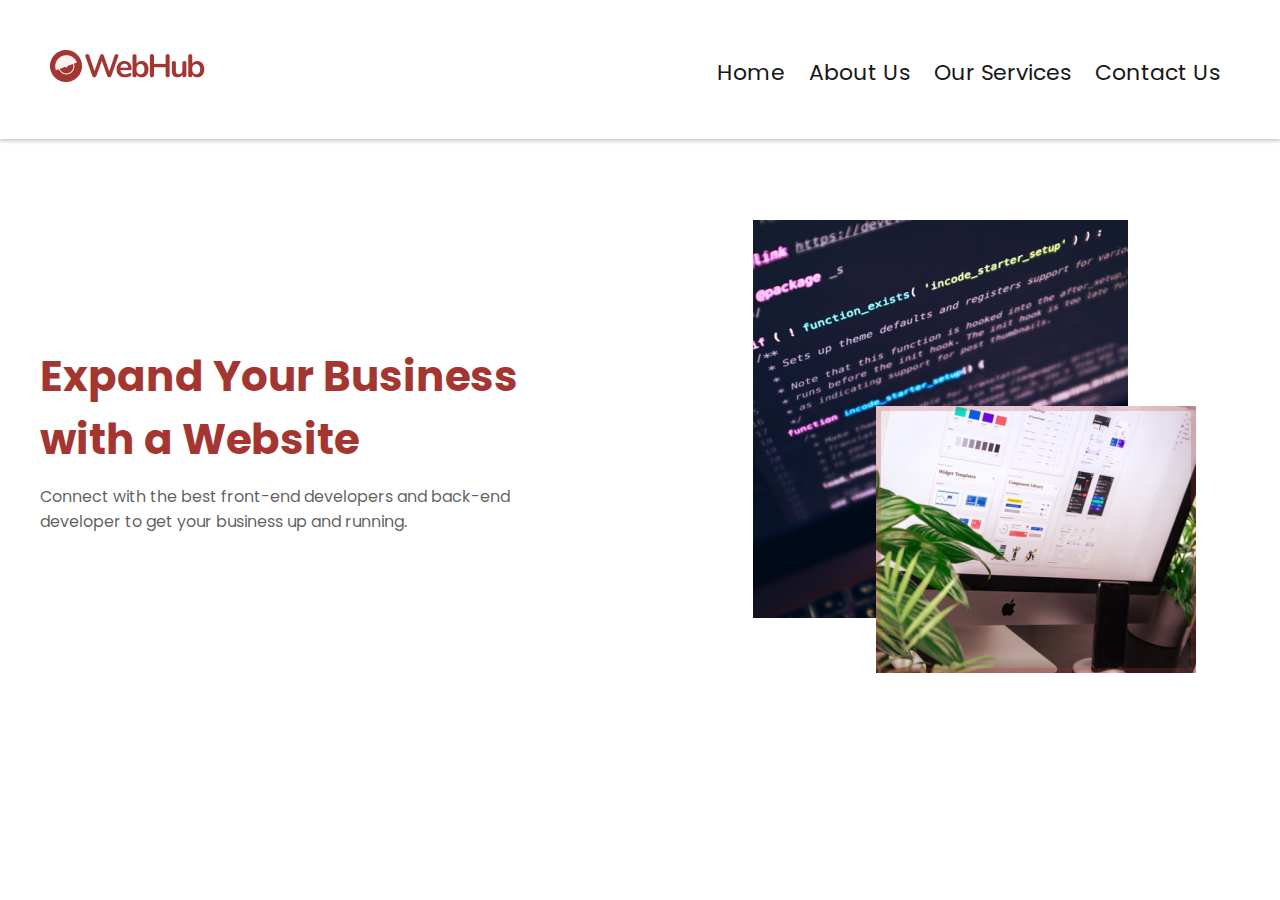
==== index.html @ 53d7fff4 "first commit" ====
<!DOCTYPE html>
<html lang="en">
<head>
    <meta charset="UTF-8">
    <meta http-equiv="X-UA-Compatible" content="IE=edge">
    <meta name="viewport" content="width=device-width, initial-scale=1.0">
    <title>Web Hub portfolio website</title>
    <link rel="stylesheet" href="css/webhub.css">
</head>
<body>
    <header class="header">
        <div class="container">
            <div class="logo">
                <img src="images/webhub-logo.png" alt="Webhub logo">
            </div>
            <nav class="navigation">
                <ul>
                    <li>
                        <a href="index.html">Home</a>
                    </li>
                    <li>
                        <a href="about.html">About Us</a>
                    </li>
                    <li>
                        <a href="">Our Services</a>
                    </li>
                    <li>
                        <a href="">Contact Us</a>
                    </li>
                </ul>
            </nav>
        </div>
    </header>

    <div class="container">
        <div class="hero">
            <div class="hero__text">
                <h1 class="heading">Expand Your Business with a Website</h1>
                <p class="subheading">
                    Connect with the best front-end developers and back-end developer to get your business up and running.
                </p>
            </div>
            <div class="hero__images">
                <img src="images/hero-image1.jpg" alt="hero image 1" class="image1">
                <img src="images/hero-image2.jpg" alt="hero image 2" class="image2">
            </div>
        </div>
    </div>

</body>
</html>
---- css/webhub.css ----
@import url('https://fonts.googleapis.com/css2?family=Poppins:wght@100;200;300;400;500;600;700;800&display=swap');
*{
    padding: 0;
    margin: 0;
    box-sizing: border-box;
}

html{
    font-size: 1rem;
    font-family: 'Poppins', sans-serif;
}

.container{
    width: 100%;
    max-width: 1200px;
    min-height: 100px;
    height: auto;
    margin: 0 auto;
}

.header{
    width: 100%;
    height: 139px;
    background-color: #ffffff;
    box-shadow: 0px 2px 4px rgba(23, 23, 23, 0.25);
}

.logo{
    float: left;
    margin-top: 35px;
}

.navigation{
    float: right;
    padding-top: 56px;
}


.navigation li{
    list-style: none;
    display: inline;
    margin-right: 20px;
}

.navigation a{
    color: #171717;
    font-size: 22px;
    text-decoration: none;
}

.navigation ul li  a:hover{
    color: #A43632;
    text-decoration: underline;
}


/* Hero section of the website */
.hero{
    display: flex;
    justify-content: center;
    align-items: center;
    height: 600px;
    width: 100%;
    /* background-color: #e7e7e7; */
}

.hero__text{
    display: flex;
    flex-direction: column;
    gap: 13px;
    flex-basis: 50%;
    padding-right: 60px;
}

.hero__text .heading{
    color: #A43632;
    font-size: 42px;
    font-weight: 700;
}

.hero__text .subheading{
    color: rgba(23, 23, 23, 0.7);
}


.hero__images{
    flex-basis: 50%;
    display: flex;
    height: 600px;
    justify-content: center;
    align-items: center;
    position: relative;
}

.hero__images .image1{
    height: 398px;
    position: absolute;
    top: 81px;
}

.hero__images .image2{
    height: 267px;
    position: absolute;
    top: 267px;
    left: 236px;
}
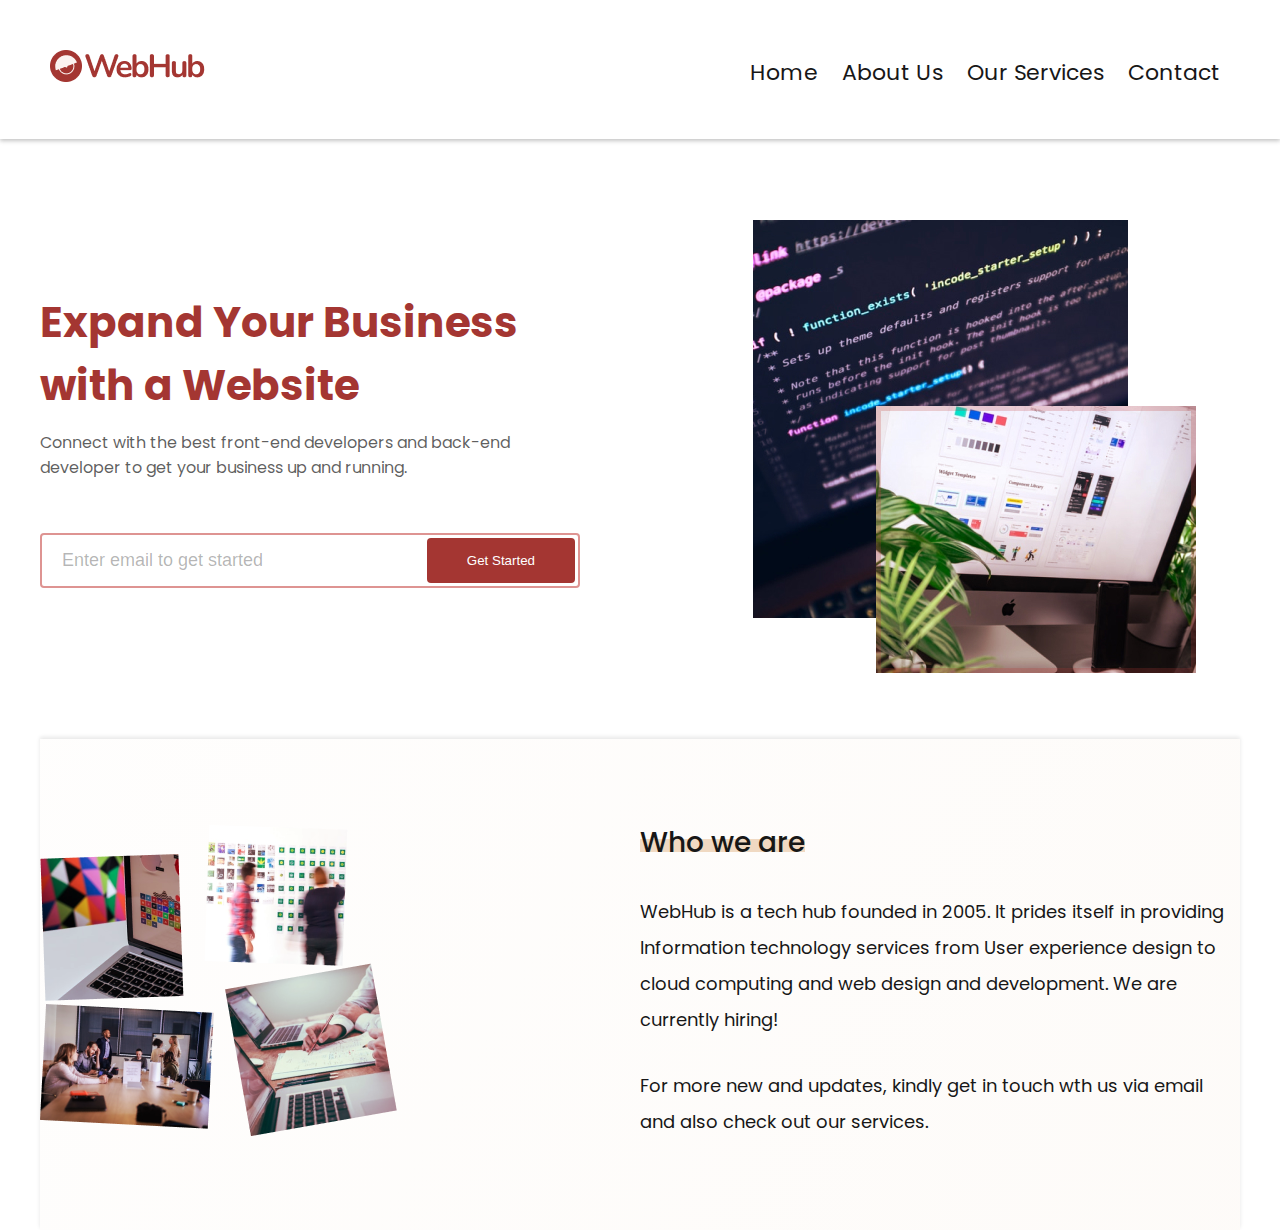
==== commit c3165c47: "landing page" ====
--- a/index.html
+++ b/index.html
@@ -25,7 +25,7 @@
                         <a href="">Our Services</a>
                     </li>
                     <li>
-                        <a href="">Contact Us</a>
+                        <a href="">Contact</a>
                     </li>
                 </ul>
             </nav>
@@ -33,18 +33,44 @@
     </header>
 
     <div class="container">
+        <!-- Hero section goes here -->
         <div class="hero">
             <div class="hero__text">
                 <h1 class="heading">Expand Your Business with a Website</h1>
                 <p class="subheading">
                     Connect with the best front-end developers and back-end developer to get your business up and running.
                 </p>
+
+                <div class="form">
+                    <input type="text" placeholder="Enter email to get started" class="input">
+                    <button class="btn-getstarted">Get Started</button>
+                </div>
             </div>
             <div class="hero__images">
                 <img src="images/hero-image1.jpg" alt="hero image 1" class="image1">
                 <img src="images/hero-image2.jpg" alt="hero image 2" class="image2">
             </div>
         </div>
+
+        <!-- Who we are section -->
+        <div class="who-we-are">
+            <div class="imagebox">
+                <img src="images/who-we-are.png" alt="who we are">
+            </div>
+            <div class="textbox">
+                <span class="custom-heading">Who we are</span>
+                <p class="text">
+                    WebHub is a tech hub founded in 2005. It prides itself in providing 
+                    Information technology services from User experience design 
+                    to cloud computing and web design and development. <span>We are currently hiring!</span>
+                </p>
+
+                <p class="text">
+                    For more new and updates, kindly get in touch wth us 
+                    via email and also check out our services.
+                </p>
+            </div>
+        </div>
     </div>
 
 </body>
--- a/css/webhub.css
+++ b/css/webhub.css
@@ -82,6 +82,43 @@
     color: rgba(23, 23, 23, 0.7);
 }
 
+.hero__text .form{
+    display: flex;
+    position: relative;
+}
+
+.hero__text .form .input{
+    
+    width: 100%;
+    font-size: 18px;
+    margin-top: 40px;
+    color: rgba(23, 23, 23, 1);
+    padding: 15px 170px 15px 20px;
+    border-radius: 4px;
+    border: 2px solid #DE9492;
+}
+
+.hero__text .form .input::placeholder{
+    color: rgba(23, 23, 23, 0.32);
+}
+
+.hero__text .form .btn-getstarted{
+    position: absolute;
+    right: 5px;
+    top: 45px;
+
+    background-color: #A43632;
+    color: #ffffff;
+    border-radius: 4px;
+    padding: 15px 40px;
+    outline: none;
+    border: 0;
+    cursor: pointer;
+}
+
+.hero__text .form .btn-getstarted:hover{
+    background-color: #ea6e6a;
+}
 
 .hero__images{
     flex-basis: 50%;
@@ -105,3 +142,55 @@
     left: 236px;
 }
 
+
+
+
+/* Who we are section */
+
+.who-we-are{
+    display: flex;
+    flex-direction: row;
+    justify-content: space-between;
+    padding: 86px 0;
+
+    background: linear-gradient(119.32deg, #FFFFFF -47.61%, #FDFAF7 129.23%, #FDFAF7 129.23%), #FDFAF7;
+    box-shadow: 0px -2px 4px rgba(23, 23, 23, 0.1);
+}
+
+.who-we-are .imagebox{
+    flex-basis: 40%;
+}
+
+.who-we-are .textbox{
+    flex-basis: 50%;
+    font-size: 18px;
+    line-height: 200%;
+    color: #171717;
+}
+
+.who-we-are .text{
+    margin-top: 30px;
+}   
+
+
+
+/* Custom Styles */
+.custom-heading{
+    font-size: 28px;
+    color: #171717;
+    font-weight: 500;
+    margin-bottom: 18px;
+    position: relative;
+    z-index: 0;
+
+}
+
+.custom-heading::before{
+    content: "";
+    width: 100%;
+    height: 13px;
+    background-color: #F0D9C2;
+    position: absolute;
+    z-index: -1;
+    bottom: 10px;
+}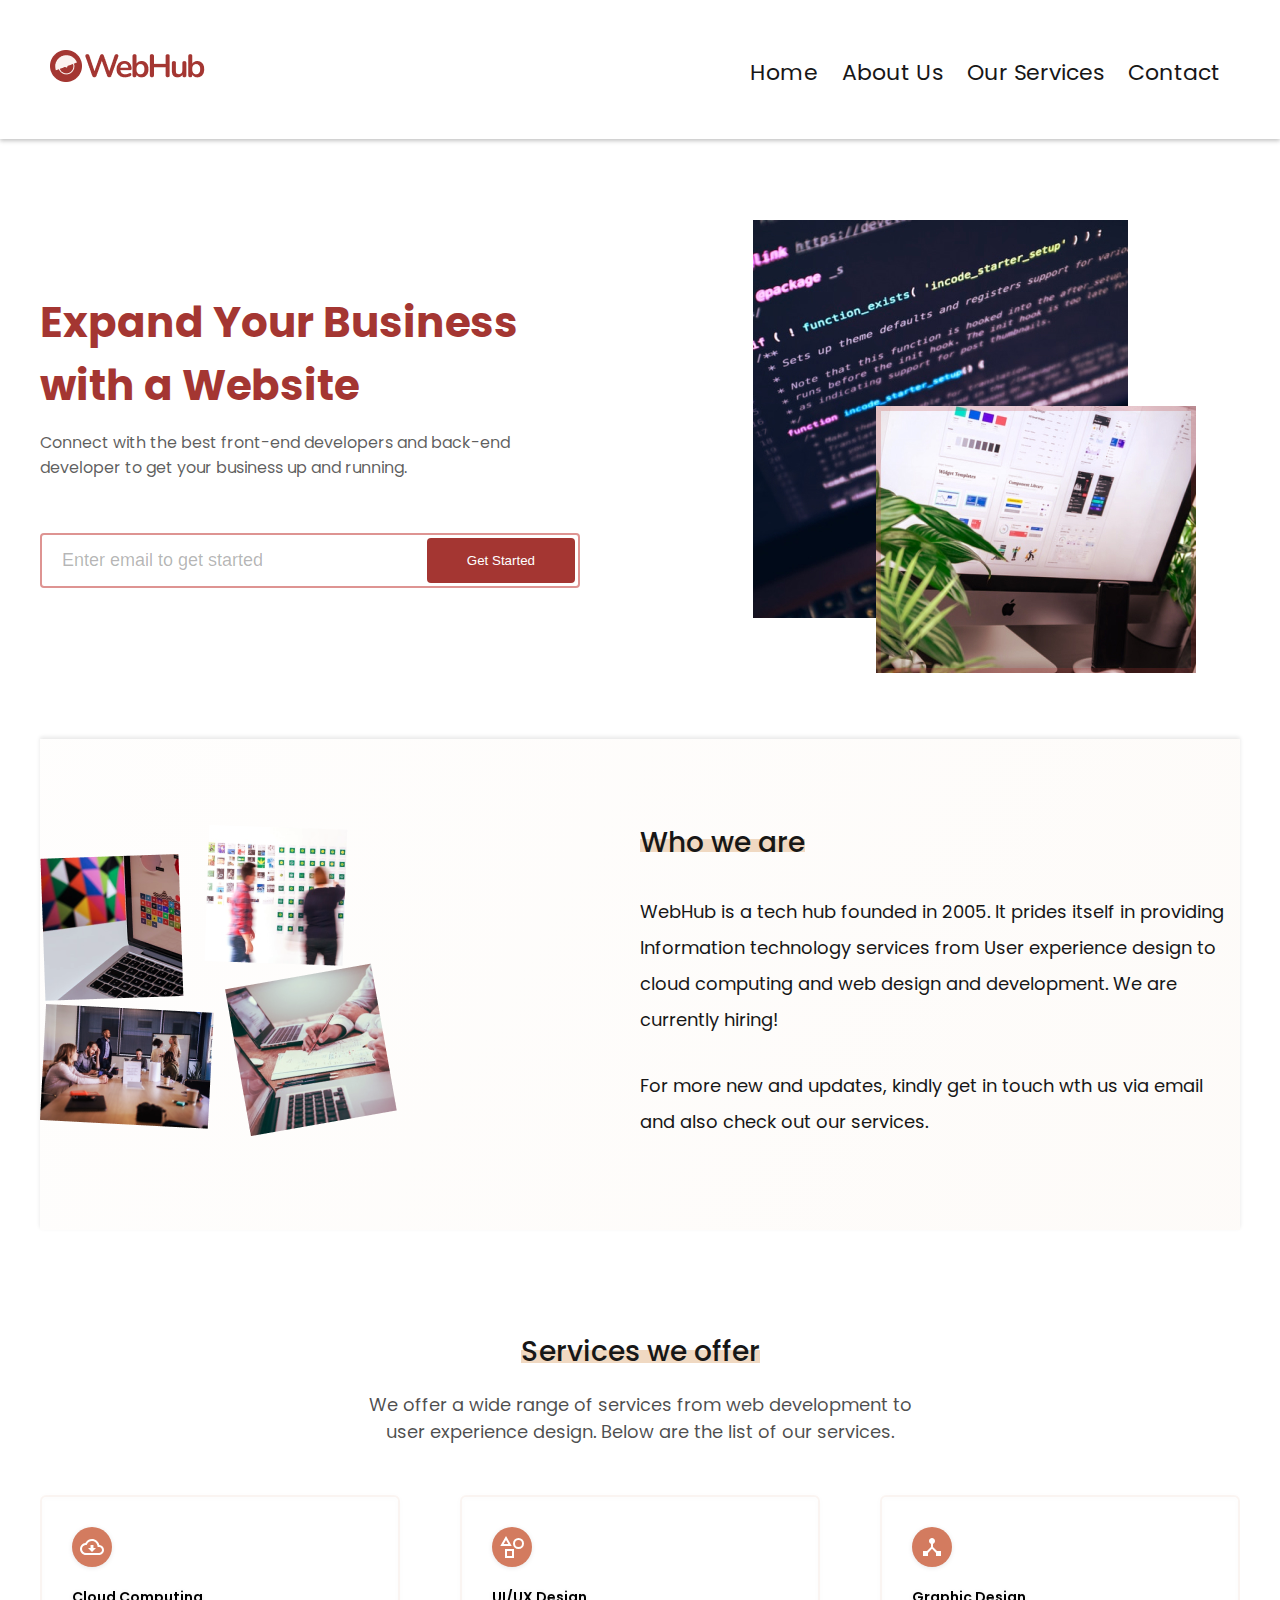
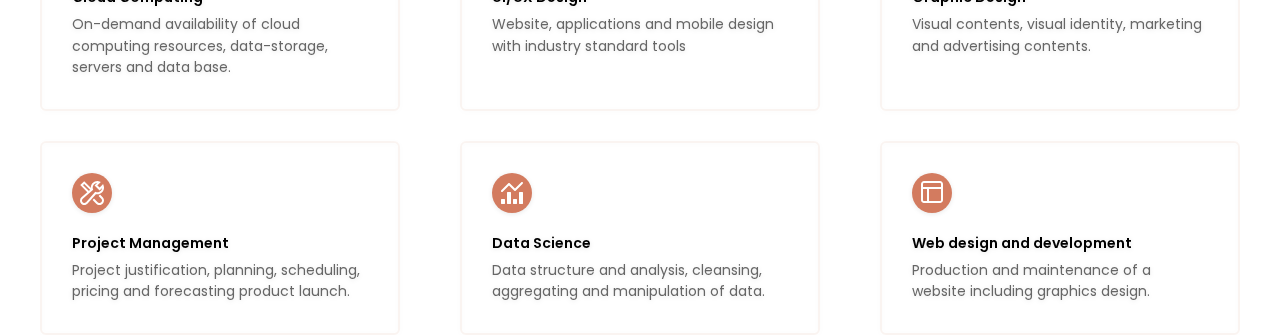
==== commit 6bd4d6a9: "services section completed" ====
--- a/index.html
+++ b/index.html
@@ -71,6 +71,78 @@
                 </p>
             </div>
         </div>
+
+        <!-- Services section -->
+
+        <div class="services">
+            
+            <div class="wb-textbox">
+                <span class="custom-heading wb-title">Services we offer</span>
+                <p class="wb-subtitle">
+                    We offer a wide range of services from web development 
+                    to user experience design. Below are the list of our services.
+                </p>
+            </div>
+
+            <div class="services__container">
+
+                <!-- Cloud computing box 1 -->
+                <div class="servicebox">
+                    <img src="/images/cloud-computing.svg" alt="Cloud computing" class="icon">
+                    <h3 class="heading">Cloud Computing</h3>
+                    <p class="description">
+                        On-demand availability of cloud computing resources, data-storage, servers and data base.
+                    </p>
+                </div>
+
+                <!-- UI/UX Design box 2-->
+                <div class="servicebox">
+                    <img src="/images/uiux-design.svg" alt="UI/UX Design" class="icon">
+                    <h3 class="heading">UI/UX Design</h3>
+                    <p class="description">
+                        Website, applications and mobile design with industry standard tools
+                    </p>
+                </div>
+
+                <!-- Graphic Design box 3-->
+                <div class="servicebox">
+                    <img src="/images/graphic-design.svg" alt="Graphic Design" class="icon">
+                    <h3 class="heading">Graphic Design</h3>
+                    <p class="description">
+                        Visual contents, visual identity, marketing and advertising contents.
+                    </p>
+                </div>
+
+                <!-- Project Management box 4 -->
+                <div class="servicebox">
+                    <img src="/images/project-management.svg" alt="Project Management" class="icon">
+                    <h3 class="heading">Project Management</h3>
+                    <p class="description">
+                        Project justification, planning, scheduling, pricing and forecasting product launch.
+                    </p>
+                </div>
+
+                <!-- Data Science box 5-->
+                <div class="servicebox">
+                    <img src="/images/data-science.svg" alt="Data Science" class="icon">
+                    <h3 class="heading">Data Science</h3>
+                    <p class="description">
+                        Data structure and analysis, cleansing, aggregating and manipulation of data.
+                    </p>
+                </div>
+
+                <!-- Web design and development box 6-->
+                <div class="servicebox">
+                    <img src="/images/web-design-dev.svg" alt="Web design and development" class="icon">
+                    <h3 class="heading">Web design and development</h3>
+                    <p class="description">
+                        Production and maintenance of a website including graphics design.
+                    </p>
+                </div>
+
+            </div>
+        </div>
+
     </div>
 
 </body>
--- a/css/webhub.css
+++ b/css/webhub.css
@@ -172,9 +172,50 @@
     margin-top: 30px;
 }   
 
-
-
-/* Custom Styles */
+/*--------- Services section ------ */
+
+.services{
+    width: 100%;
+    height: auto;
+    overflow: auto;
+    margin-top: 101px;
+}
+
+.services__container{
+    display: flex;
+    flex-wrap: wrap;
+    justify-content: space-between;
+    gap: 30px;
+    margin-top: 50px;
+}
+
+.services__container .servicebox{
+    flex-basis: 30%;
+    border: 2px solid rgba(237, 203, 192, .2);
+    filter: drop-shadow(0px 1px 2px rgba(23, 23, 23, 0.1));
+    border-radius: 4px;
+    padding: 30px;
+    border-radius: 6px;
+}
+
+.servicebox .icon{
+    height: 40px;
+}
+
+.servicebox .heading{
+    margin: 13px 0 6px 0;
+    font-size: 14px;
+    font-weight: 600;
+
+}
+.servicebox .description{
+    font-size: 14px;
+    color: #666666;
+    line-height: 21.6px;
+}
+
+
+/* Generic Style rules */
 .custom-heading{
     font-size: 28px;
     color: #171717;
@@ -193,4 +234,23 @@
     position: absolute;
     z-index: -1;
     bottom: 10px;
+}
+
+.wb-title{
+    text-align: center;
+}
+
+.wb-subtitle{
+    text-align: center;
+    color: rgba(0, 0, 0, 0.7);
+    font-size: 18px;
+    width: 100%;
+    max-width: 558px;
+}
+
+.wb-textbox{
+    display: flex;
+    justify-content: center;
+    align-items: center;
+    flex-direction: column;
 }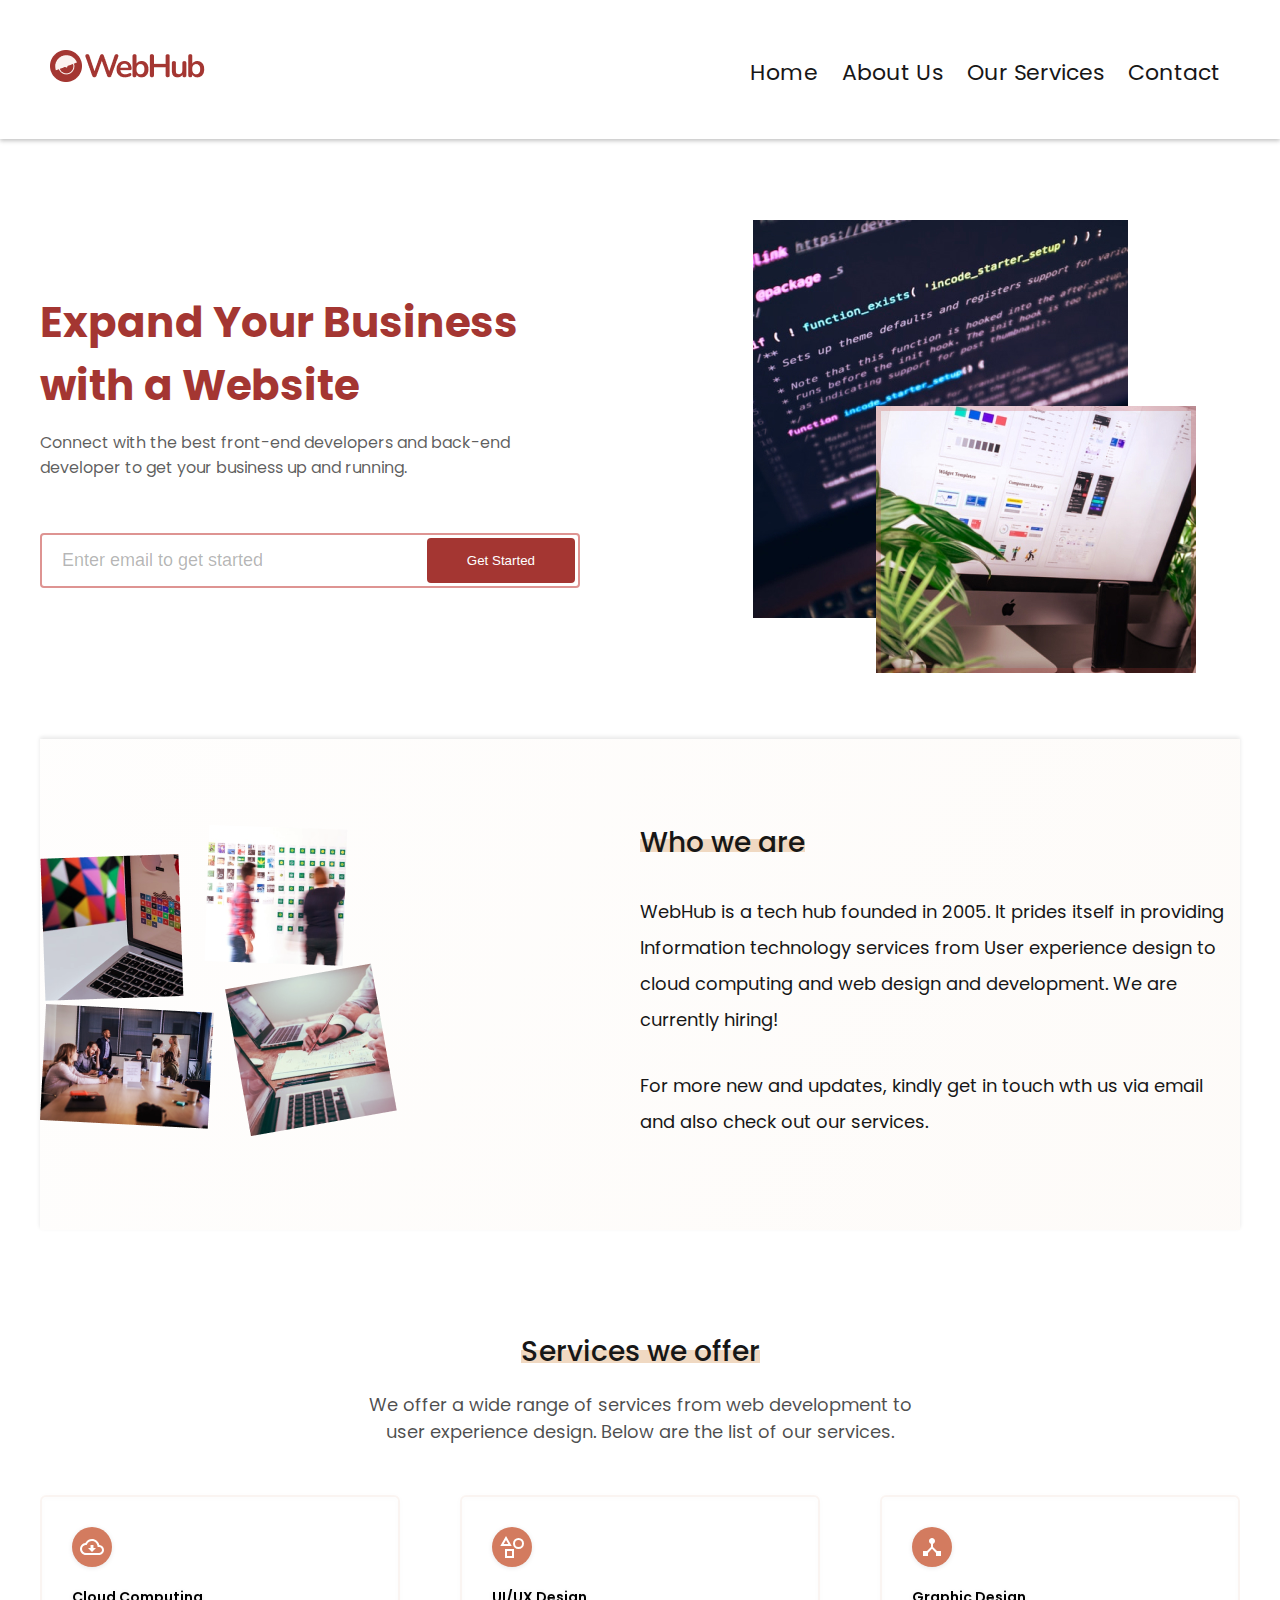
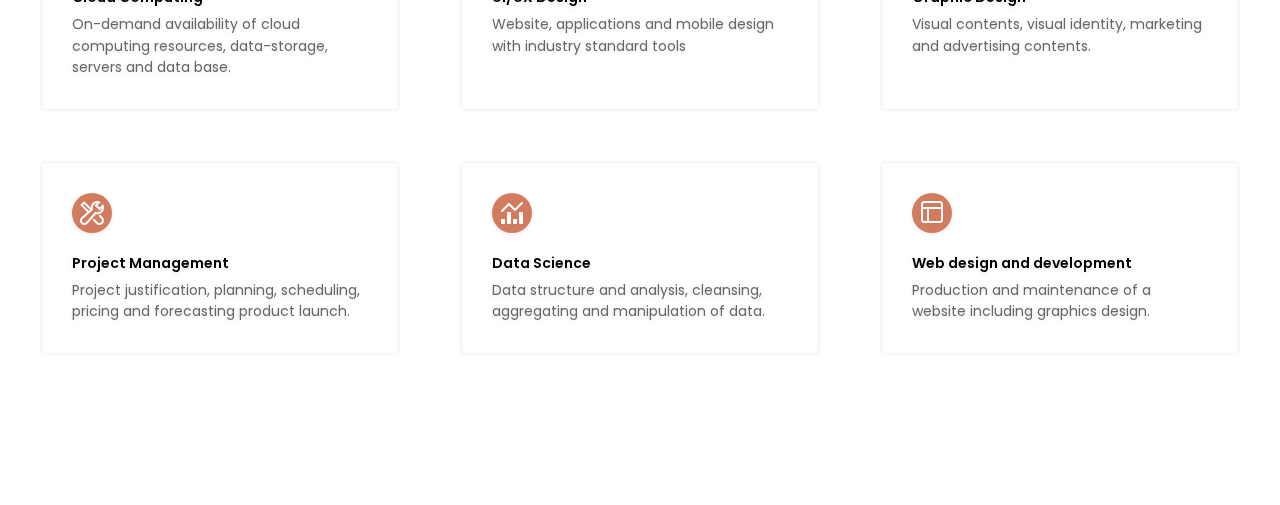
==== commit c3a92338: "updates" ====
--- a/index.html
+++ b/index.html
@@ -143,6 +143,10 @@
             </div>
         </div>
 
+
+        <!-- Pricing section -->
+
+        
     </div>
 
 </body>
--- a/css/webhub.css
+++ b/css/webhub.css
@@ -178,14 +178,14 @@
     width: 100%;
     height: auto;
     overflow: auto;
-    margin-top: 101px;
+    margin: 101px 0 150px 0;
 }
 
 .services__container{
     display: flex;
     flex-wrap: wrap;
     justify-content: space-between;
-    gap: 30px;
+    gap: 50px;
     margin-top: 50px;
 }
 
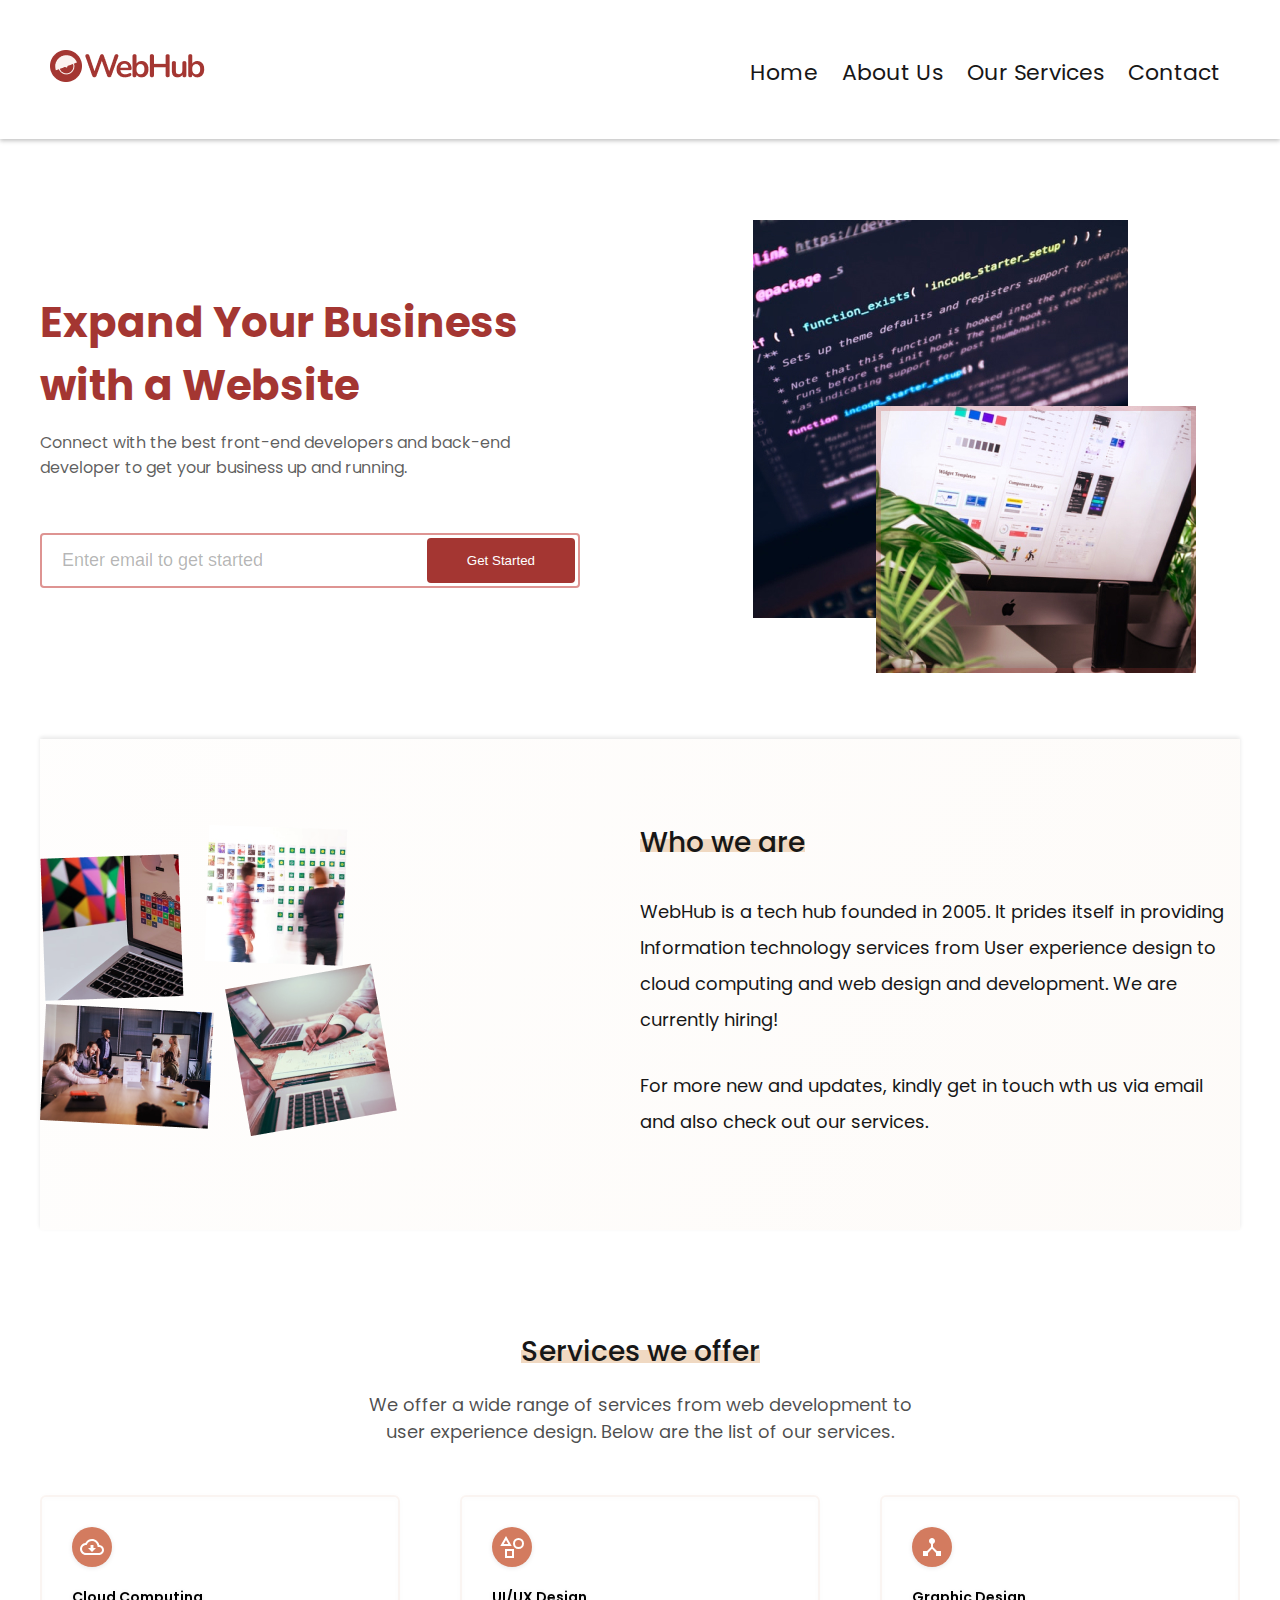
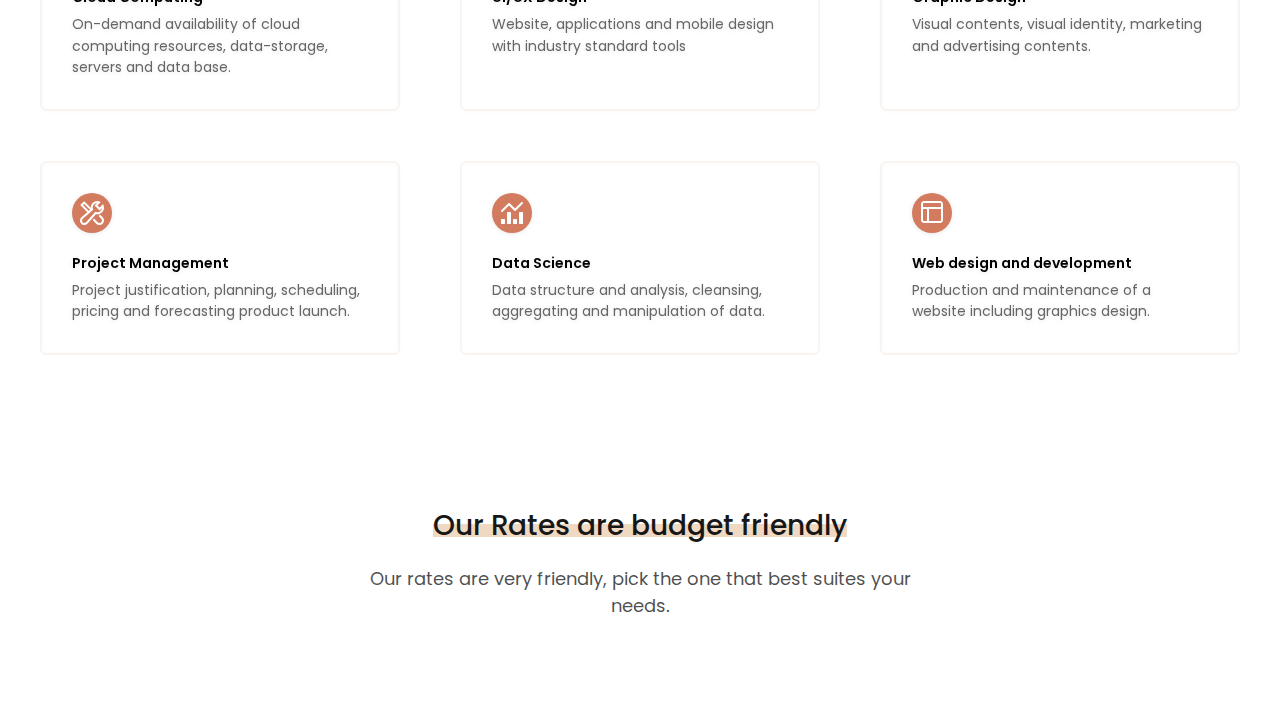
==== commit f3f61ba9: "pricing section started" ====
--- a/index.html
+++ b/index.html
@@ -145,8 +145,15 @@
 
 
         <!-- Pricing section -->
+        <div class="pricing">
+            <div class="wb-textbox">
+                <span class="custom-heading wb-title">Our Rates are budget friendly</span>
+                <p class="wb-subtitle">
+                    Our rates are very friendly, pick the one that best suites your needs.
+                </p>
+            </div>
+        </div>
 
-        
     </div>
 
 </body>
--- a/css/webhub.css
+++ b/css/webhub.css
@@ -213,6 +213,15 @@
     color: #666666;
     line-height: 21.6px;
 }
+
+/* --------- Pricing section --------- */
+
+.pricing{
+    margin: 0 0 100px 0;
+}
+
+
+
 
 
 /* Generic Style rules */
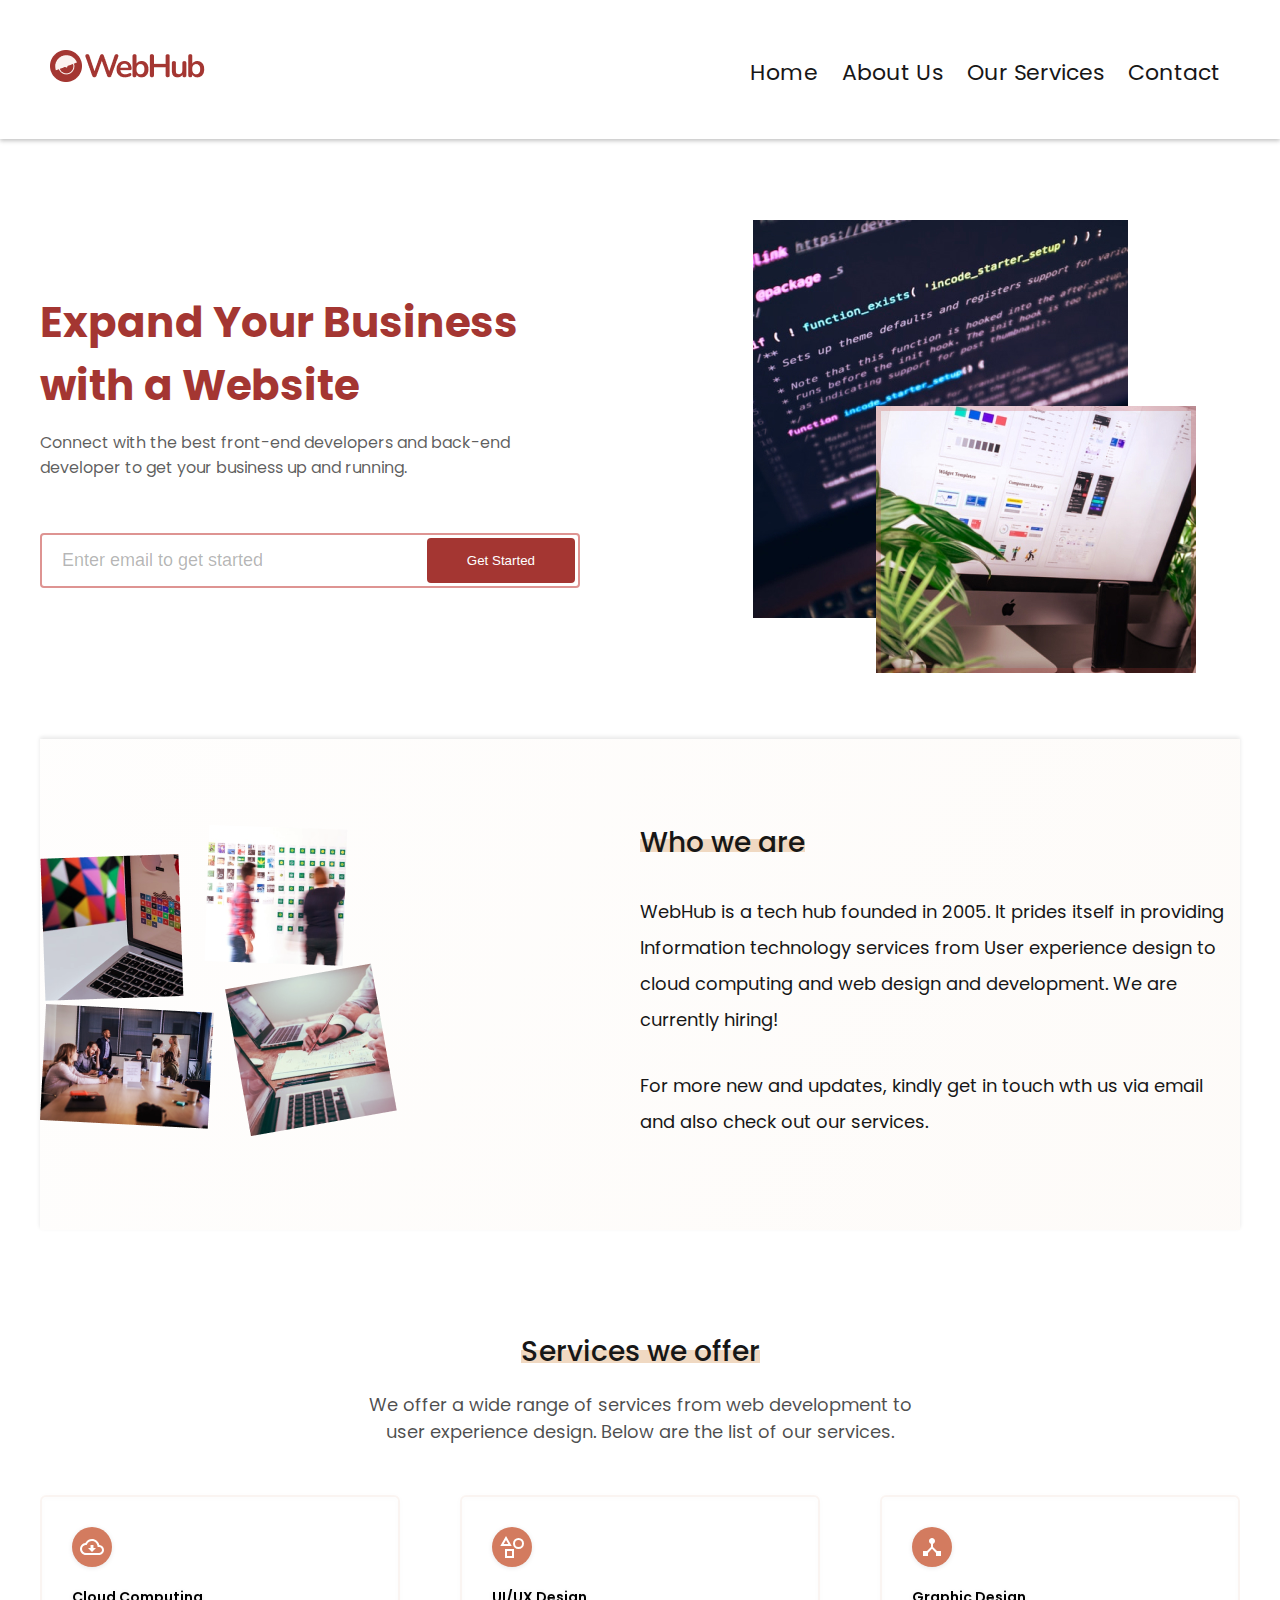
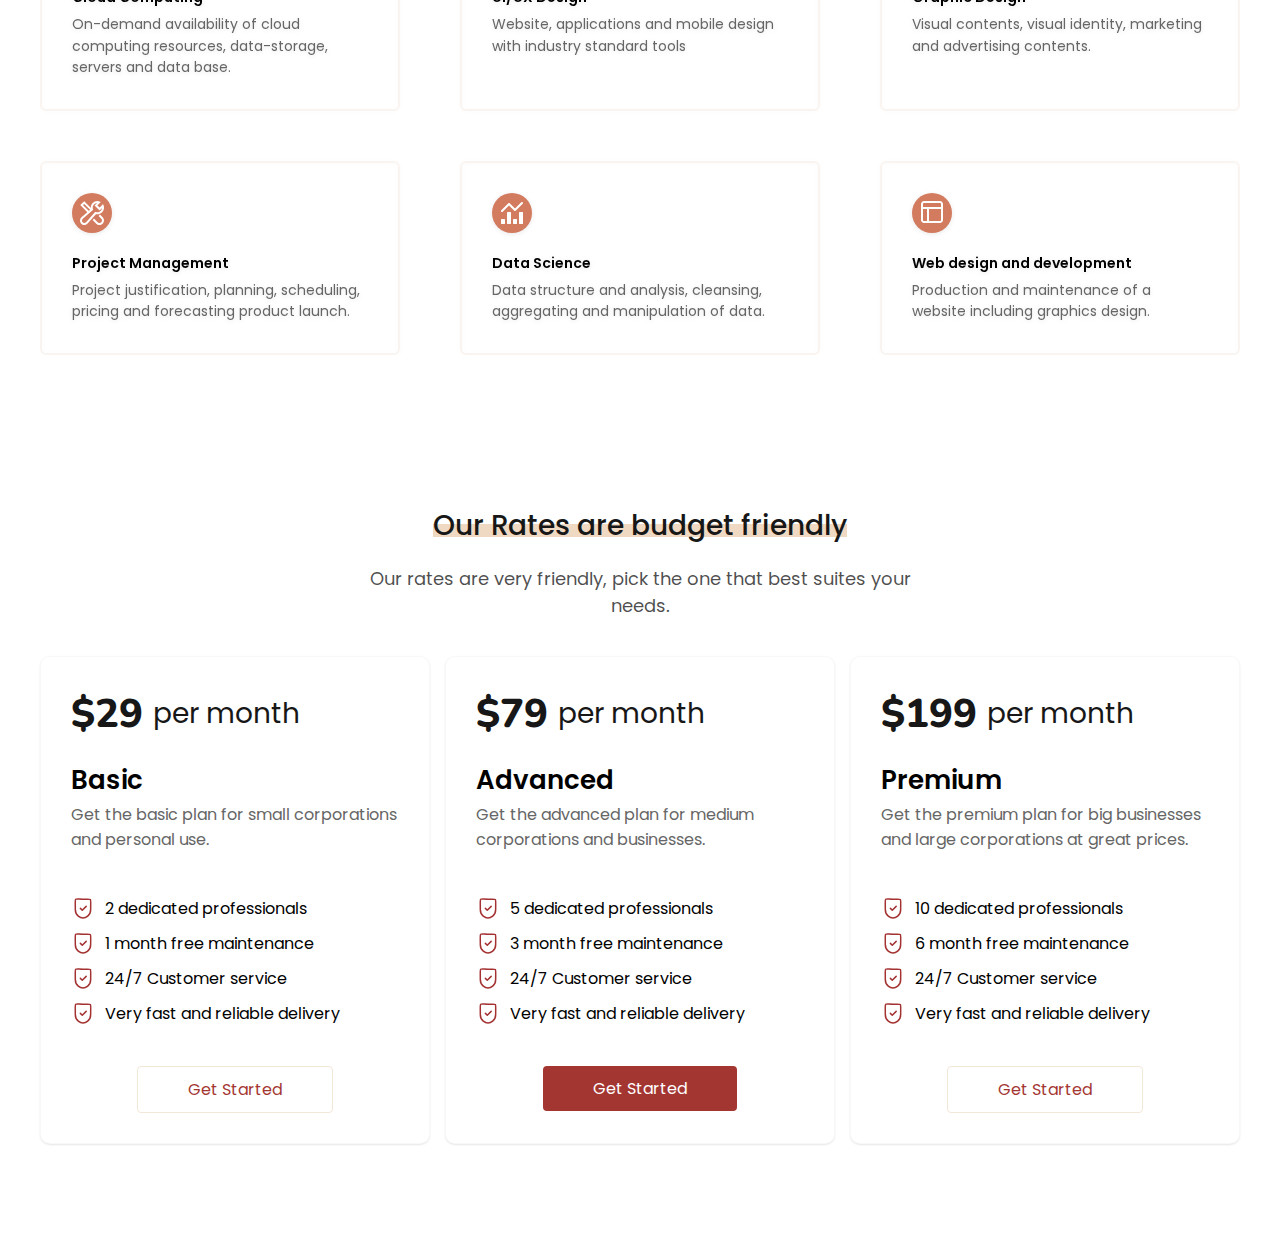
==== commit 0b655ac0: "plan section done" ====
--- a/index.html
+++ b/index.html
@@ -152,6 +152,74 @@
                     Our rates are very friendly, pick the one that best suites your needs.
                 </p>
             </div>
+
+            <div class="pricing__container">
+                
+                <!-- Basic plan -->
+                <div class="pricing__box">
+                    <p class="price">$29 <span class="month">per month</span></p>
+                    <h4 class="plan">Basic</h4>
+                    <p class="plan__desc">
+                        Get the basic plan for small corporations and personal use.
+                    </p>
+
+                    <ul class="features">
+                        <li><img src="images/badge.svg" alt="badge"> 2 dedicated professionals</li>
+                        <li><img src="images/badge.svg" alt="badge"> 1 month free maintenance</li>
+                        <li><img src="images/badge.svg" alt="badge"> 24/7 Customer service</li>
+                        <li><img src="images/badge.svg" alt="badge"> Very fast and reliable delivery</li>
+                    </ul>
+
+                    <div class="centralize">
+                        <a href="" class="btn btn-primary-outline centerme">Get Started</a>
+                    </div>
+                    
+                </div>
+
+                <!-- Advanced plan -->
+                <div class="pricing__box">
+                    <p class="price">$79 <span class="month">per month</span></p>
+                    <h4 class="plan">Advanced</h4>
+                    <p class="plan__desc">
+                        Get the advanced plan for medium corporations and businesses.
+                    </p>
+
+                    <ul class="features">
+                        <li><img src="images/badge.svg" alt="badge"> 5 dedicated professionals</li>
+                        <li><img src="images/badge.svg" alt="badge"> 3 month free maintenance</li>
+                        <li><img src="images/badge.svg" alt="badge"> 24/7 Customer service</li>
+                        <li><img src="images/badge.svg" alt="badge"> Very fast and reliable delivery</li>
+                    </ul>
+
+                    <div class="centralize">
+                        <a href="" class="btn btn-primary">Get Started</a>
+                    </div>
+                </div>
+
+
+                <!-- Premium Plan -->
+
+                <div class="pricing__box">
+                    <p class="price">$199 <span class="month">per month</span></p>
+                    <h4 class="plan">Premium</h4>
+                    <p class="plan__desc">
+                        Get the premium plan for big businesses and large corporations at great prices.
+                    </p>
+
+                    <ul class="features">
+                        <li><img src="images/badge.svg" alt="badge"> 10 dedicated professionals</li>
+                        <li><img src="images/badge.svg" alt="badge"> 6 month free maintenance</li>
+                        <li><img src="images/badge.svg" alt="badge"> 24/7 Customer service</li>
+                        <li><img src="images/badge.svg" alt="badge"> Very fast and reliable delivery</li>
+                    </ul>
+
+                    <div class="centralize">
+                        <a href="" class="btn btn-primary-outline">Get Started</a>
+                    </div>
+                </div>
+
+
+            </div>
         </div>
 
     </div>
--- a/css/webhub.css
+++ b/css/webhub.css
@@ -1,4 +1,4 @@
-@import url('https://fonts.googleapis.com/css2?family=Poppins:wght@100;200;300;400;500;600;700;800&display=swap');
+@import url('https://fonts.googleapis.com/css2?family=Nunito:wght@200;300;400;500;600;700;800;900&family=Poppins:wght@100;200;300;400;500;600;700;800&display=swap');
 *{
     padding: 0;
     margin: 0;
@@ -219,6 +219,72 @@
 .pricing{
     margin: 0 0 100px 0;
 }
+.pricing__container{
+    display: flex;
+    justify-content: space-between;
+    margin-top: 37px;
+
+}
+.pricing__box{
+    flex-basis: 32.5%;
+    border: 1px solid rgba(23, 23, 23, 0.03);
+    box-shadow: 0px 1px 2px rgba(0, 0, 0, 0.1);
+    border-radius: 10px;
+    padding: 30px;
+}
+
+.pricing__box .price{
+    color: #171717;
+    font-family: 'Nunito', sans-serif;
+    font-size: 40px;
+    font-weight: 800;
+    display: flex;
+    align-items: center;
+    gap: 10px;
+    margin-bottom: 20px;
+
+}
+
+.pricing__box .month{
+    font-weight: 400;
+    font-size: 28px;
+    font-family: 'Poppins', sans-serif;
+}
+
+.pricing__box .plan{
+    font-size: 26px;
+    font-weight: 600;
+    margin-bottom: 2px;
+}
+
+.pricing__box .plan__desc{
+    color: #666666;
+    font-size: 16px;
+    margin-bottom: 24px;
+    min-height: 70px;
+}
+
+.pricing__box .features{
+    list-style: none;
+    margin-bottom: 40px;
+}
+
+.pricing__box .features li{
+    display: flex;
+    gap: 10px;
+    margin-bottom: 10px;
+}
+
+
+
+
+
+
+
+
+
+
+
 
 
 
@@ -262,4 +328,49 @@
     justify-content: center;
     align-items: center;
     flex-direction: column;
+}
+.btn{
+    
+    border-radius: 4px;
+    padding: 10px 50px;
+    outline: none;
+    border: 0;
+    cursor: pointer;
+    text-decoration: none;
+    display: inline;
+}
+
+.btn:hover{
+    box-shadow: 0px 1px 2px rgba(0, 0, 0, 0.1);
+}
+
+.btn-primary{
+    background-color: #A43632;
+    color: #ffffff;
+    transition: all 0.3s ease-in-out;
+}
+
+.btn-primary:hover{
+    background-color: #F3E7D8;
+    color: #A43632;
+    border: 1px so;
+}
+
+.btn-primary-outline{
+    background-color: #ffffff;
+    border: 1px solid #F3E7D8;
+    color: #A43632;
+    transition: all 0.3s ease-in-out;
+}
+
+.btn-primary-outline:hover{
+    background-color: #F3E7D8;
+    border: 1px solid #A43632;
+    color: #A43632;
+}
+
+.centralize{
+    display: flex;
+    justify-content: center;
+    align-items: center;
 }